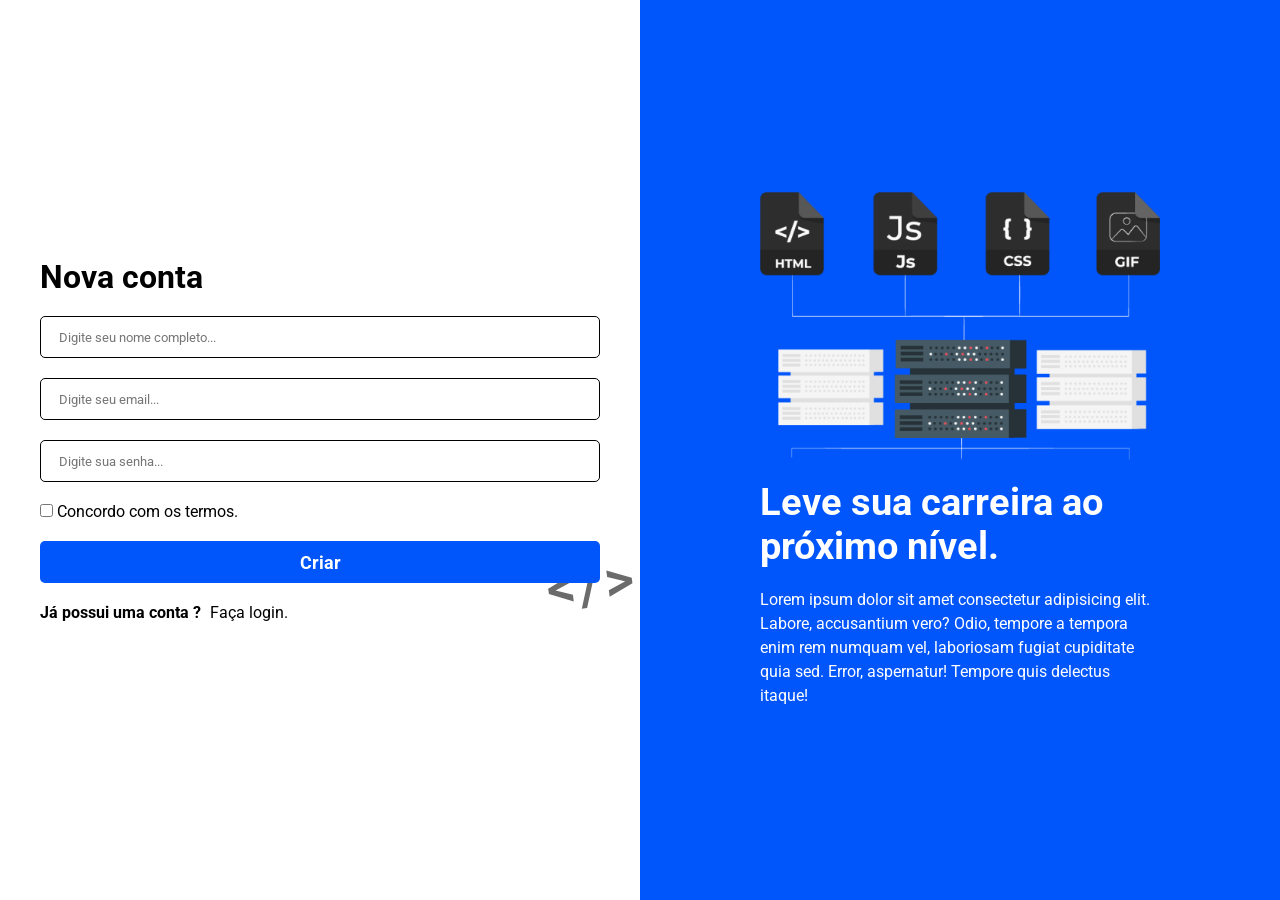
==== signup.html @ 39e0cee3 "Primeiro commit" ====
<!DOCTYPE html>
<html lang="pt-br">
    <head>
        <meta charset="UTF-8" />
        <meta http-equiv="X-UA-Compatible" content="IE=edge" />
        <meta name="viewport" content="width=device-width, initial-scale=1.0" />

        <!-- Carregando a fonte roboto para usar no projeto -->
        <link rel="preconnect" href="https://fonts.googleapis.com" />
        <link rel="preconnect" href="https://fonts.gstatic.com" crossorigin />
        <link
            href="https://fonts.googleapis.com/css2?family=Roboto:wght@400;500;700&display=swap"
            rel="stylesheet"
        />
        <link rel="stylesheet" href="style.css" />

        <title>Cadastre-se</title>
    </head>
    <body>
        <main class="container">
            <section class="left">
                <h1>Nova conta</h1>

                <form class="form">
                    <input
                        type="text"
                        class="input"
                        placeholder="Digite seu nome completo..."
                    />
                    <input
                        class="input"
                        type="email"
                        placeholder="Digite seu email..."
                    />
                    <input
                        class="input"
                        type="password"
                        placeholder="Digite sua senha... "
                    />

                    <div class="area">
                        <input
                            type="checkbox"
                            name="termos"
                            id="termos"
                            class="termos"
                        />
                        <span class="btn">Concordo com os termos.</span>
                    </div>
                    <input class="button" type="submit" value="Criar" />
                    <div class="area">
                        <span class="link"
                            >Já possui uma conta ?
                            <a href="index.html"> Faça login.</a></span
                        >
                    </div>
                </form>
            </section>
            <section class="right">
                <img class="infoImg" src="/assets/info.png" />
                <h2 class="sub">Leve sua carreira ao próximo nível.</h2>
                <p class="descrição">
                    Lorem ipsum dolor sit amet consectetur adipisicing elit.
                    Labore, accusantium vero? Odio, tempore a tempora enim rem
                    numquam vel, laboriosam fugiat cupiditate quia sed. Error,
                    aspernatur! Tempore quis delectus itaque!
                </p>
            </section>
        </main>
    </body>
</html>
---- style.css ----
* {
    margin: 0;
    border: 0;
    padding: 0;
    box-sizing: border-box;
    font-family: "Roboto", sans-serif;
}

body {
    background-color: #ffffff;
    width: 100%;
}

.container {
    flex-direction: row;
    display: flex;
    align-items: center;
    justify-content: center;
    margin: 0 auto;
}

.left {
    flex: 1;
    display: flex;
    flex-direction: column;
    justify-content: center;
    align-items: center;
    padding: 0 24px;
}

.left h1 {
    width: 100%;
    max-width: 560px;
    margin-bottom: 20px;
    font-size: 32px;
}

.form {
    position: relative;
    display: flex;
    flex-direction: column;
    width: 100%;
    max-width: 560px;
    z-index: 99999;
}

.input {
    border: 1px solid #000000;
    border-radius: 5px;
    min-width: 100%;
    margin-bottom: 20px;
    padding: 0 18px;
}

.form input[type="text"],
.form input[type="email"],
.form input[type="password"] {
    height: 42px;
}

.button {
    z-index: 2;
    background-color: #0056fb;
    height: 42px;
    border-radius: 5px;
    color: #ffffff;
    font-size: 18px;
    font-weight: bold;
    width: 100%;
    max-width: 560px;
    cursor: pointer;
    margin-bottom: 20px;
    transition: background-color 0.5s linear;
}

.button:hover {
    background-color: #008afb;
}

.area {
    width: 100%;
    max-width: 560px;
    margin-bottom: 20px;
}

.link {
    align-self: flex-start;
    font-weight: bold;
}

.link a {
    text-decoration: none;
    color: #000000;
    font-weight: normal;
    margin-left: 5px;
}
.right {
    flex: 1;
    background-color: #0056fb;
    height: 100vh;
    display: flex;
    flex-direction: column;
    align-items: center;
    justify-content: center;
    padding: 0 24px;
}

.infoImg {
    width: 100%;
    max-width: 400px;
    height: auto;
    margin-bottom: 20px;
}

.sub {
    max-width: 400px;
    font-size: 38px;
    color: #ffffff;
    margin-bottom: 20px;
}

.descrição {
    line-height: 150%;
    max-width: 400px;
    color: #ffffff;
}

.form::before {
    content: "";
    position: absolute;
    background-image: url("assets/code.svg");
    background-size: 90px;
    background-repeat: no-repeat;
    z-index: 1;
    width: 90px;
    height: 90px;
    opacity: 0.7;
    bottom: -5px;
    right: -35px;
}

@media (max-width: 700px) {
    .container {
        flex-direction: column;
        min-height: 100vh;
    }
    .left {
        width: 85%;
        padding: 24px 0;
    }
    .left h1 {
        margin-bottom: 20px;
    }
    .right {
        padding: 32px 0;
        width: 100%;
        height: 100%;
    }

    .form::before {
        background-size: 80px;
        width: 80px;
        height: 80px;
    }
}
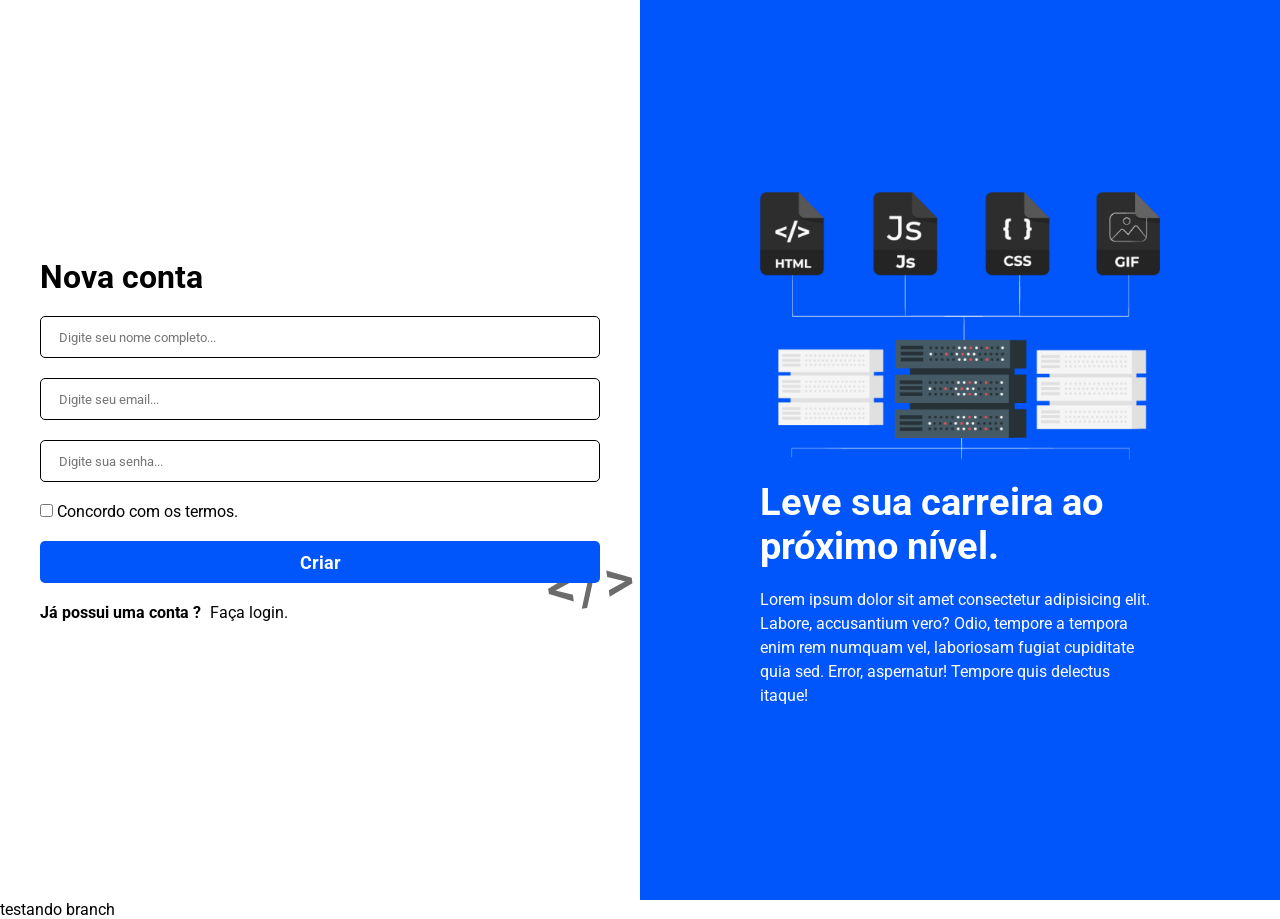
==== commit 242861eb: "Alteração arquivo teste" ====
--- a/signup.html
+++ b/signup.html
@@ -67,5 +67,6 @@
                 </p>
             </section>
         </main>
+        testando branch 
     </body>
 </html>
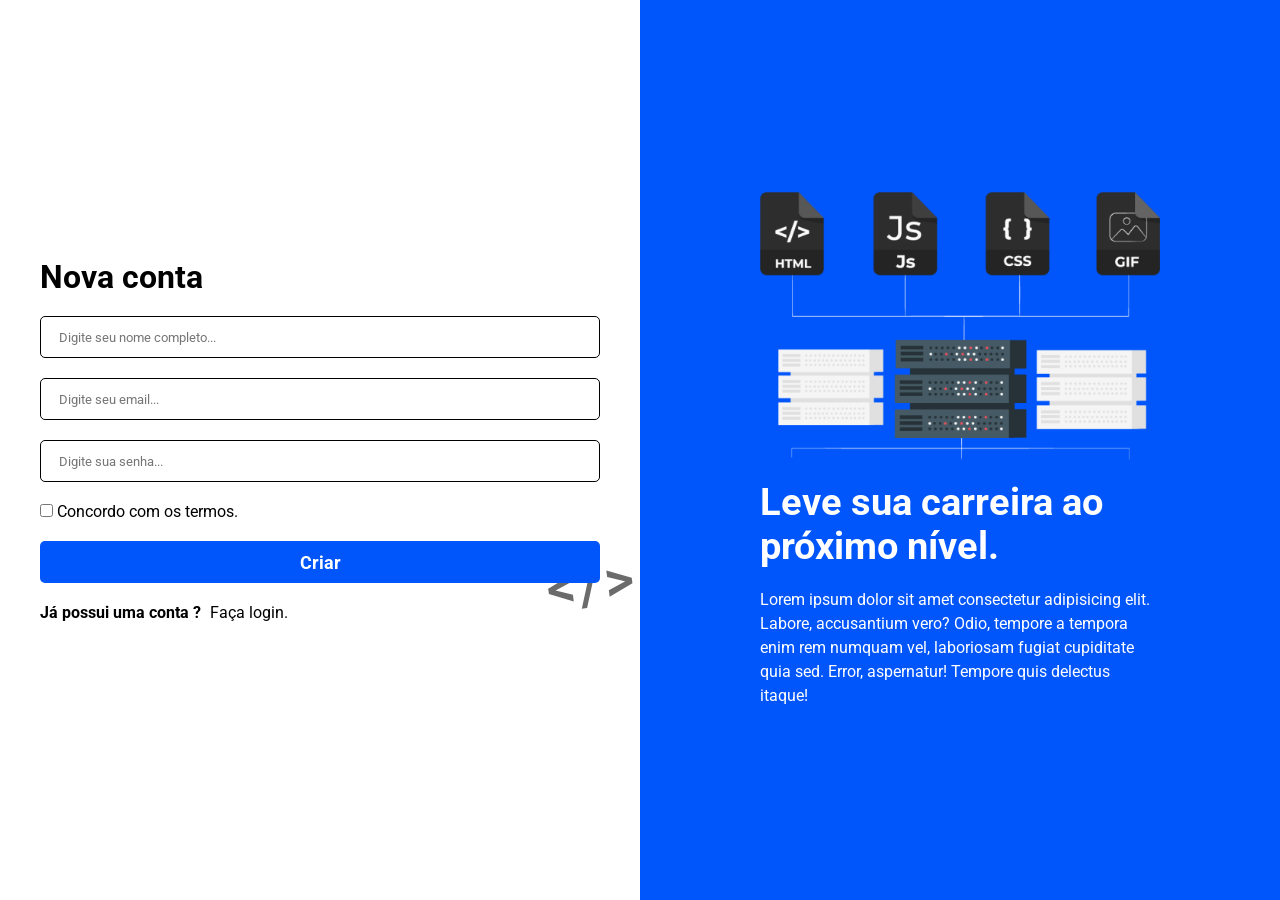
==== commit 8d8b3e81: "Correção do commit" ====
--- a/signup.html
+++ b/signup.html
@@ -67,6 +67,5 @@
                 </p>
             </section>
         </main>
-        testando branch 
     </body>
 </html>
